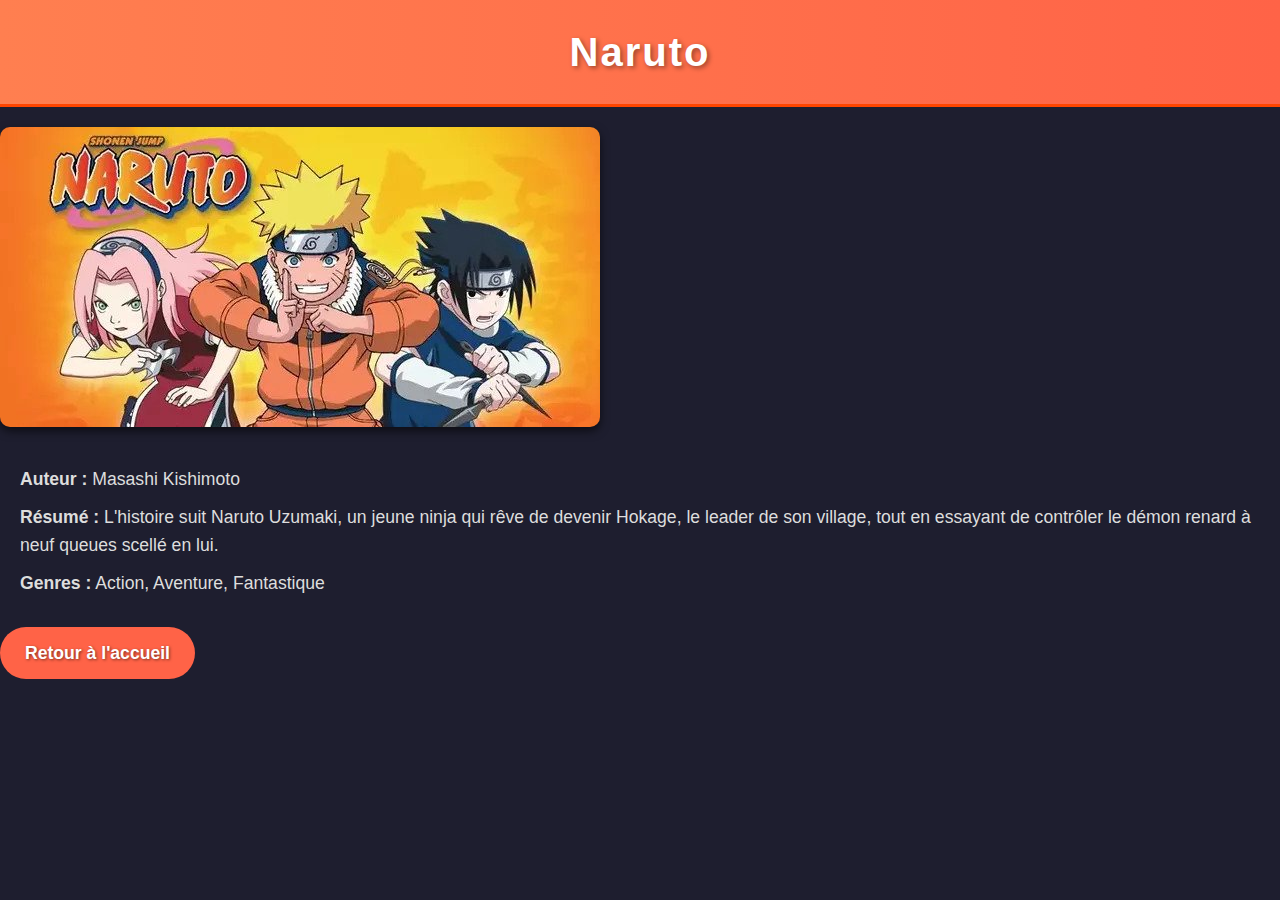
==== pages/naruto.html @ 1df74e4f "Amélioration du CSS et finalisation du site" ====
<!DOCTYPE html>
<html lang="fr">
<head>
    <meta charset="UTF-8">
    <meta name="viewport" content="width=device-width, initial-scale=1.0">
    <title>Naruto</title>
    <link rel="stylesheet" href="../css/styles.css">
</head>
<body>
    <h1>Naruto</h1>
    <img src="../images/naruto.jpg" alt="Couverture de Naruto">
    <p><strong>Auteur :</strong> Masashi Kishimoto</p>
    <p><strong>Résumé :</strong> L'histoire suit Naruto Uzumaki, un jeune ninja qui rêve de devenir Hokage, le leader de son village, tout en essayant de contrôler le démon renard à neuf queues scellé en lui.</p>
    <p><strong>Genres :</strong> Action, Aventure, Fantastique</p>
    <a href="../site.html">Retour à l'accueil</a>
</body>
</html>
---- css/styles.css ----
/* Global settings */
body {
    font-family: 'Arial', sans-serif;
    line-height: 1.6;
    margin: 0;
    padding: 0;
    background-color: #1e1e2f;
    color: #f4f4f9;
}

/* Header */
h1 {
    background: linear-gradient(90deg, #ff7f50, #ff6347);
    color: white;
    padding: 20px;
    margin: 0;
    text-align: center;
    font-size: 2.5rem;
    text-shadow: 2px 2px 5px rgba(0, 0, 0, 0.4);
    letter-spacing: 2px;
    border-bottom: 3px solid #ff4500;
}

/* Manga List */
.manga-list {
    display: grid;
    grid-template-columns: repeat(auto-fit, minmax(200px, 1fr));
    gap: 30px;
    padding: 40px;
    max-width: 1200px;
    margin: 0 auto;
}

.manga-item {
    background: #252539;
    border-radius: 15px;
    box-shadow: 0 4px 10px rgba(0, 0, 0, 0.5);
    overflow: hidden;
    text-align: center;
    transition: transform 0.3s, box-shadow 0.3s;
}

.manga-item:hover {
    transform: scale(1.05);
    box-shadow: 0 8px 15px rgba(0, 0, 0, 0.7);
}

.manga-item img {
    width: 100%;
    height: 250px;
    object-fit: cover;
    border-bottom: 2px solid #ff6347;
}

.manga-item h2 {
    margin: 15px 0;
    font-size: 1.5rem;
    color: #ff7f50;
    text-transform: uppercase;
}

/* Links */
a {
    text-decoration: none;
    color: #ff7f50;
}

a:hover {
    color: #ff4500;
}

/* Individual Page */
img {
    max-width: 80%;
    height: auto;
    border-radius: 10px;
    margin: 20px 0;
    box-shadow: 0 4px 10px rgba(0, 0, 0, 0.6);
}

p {
    font-size: 1.1rem;
    margin: 10px 20px;
    color: #ddd;
}

a[href="../site.html"] {
    display: inline-block;
    margin-top: 20px;
    padding: 12px 25px;
    background: #ff6347;
    color: white;
    border-radius: 30px;
    text-shadow: 1px 1px 3px rgba(0, 0, 0, 0.5);
    font-size: 1.1rem;
    font-weight: bold;
    transition: background 0.3s, transform 0.3s;
}

a[href="../site.html"]:hover {
    background: #ff4500;
    transform: scale(1.1);
}

/* Footer (optional) */
footer {
    text-align: center;
    padding: 20px;
    background: #252539;
    color: #aaa;
    margin-top: 20px;
    font-size: 0.9rem;
    border-top: 2px solid #ff6347;
}
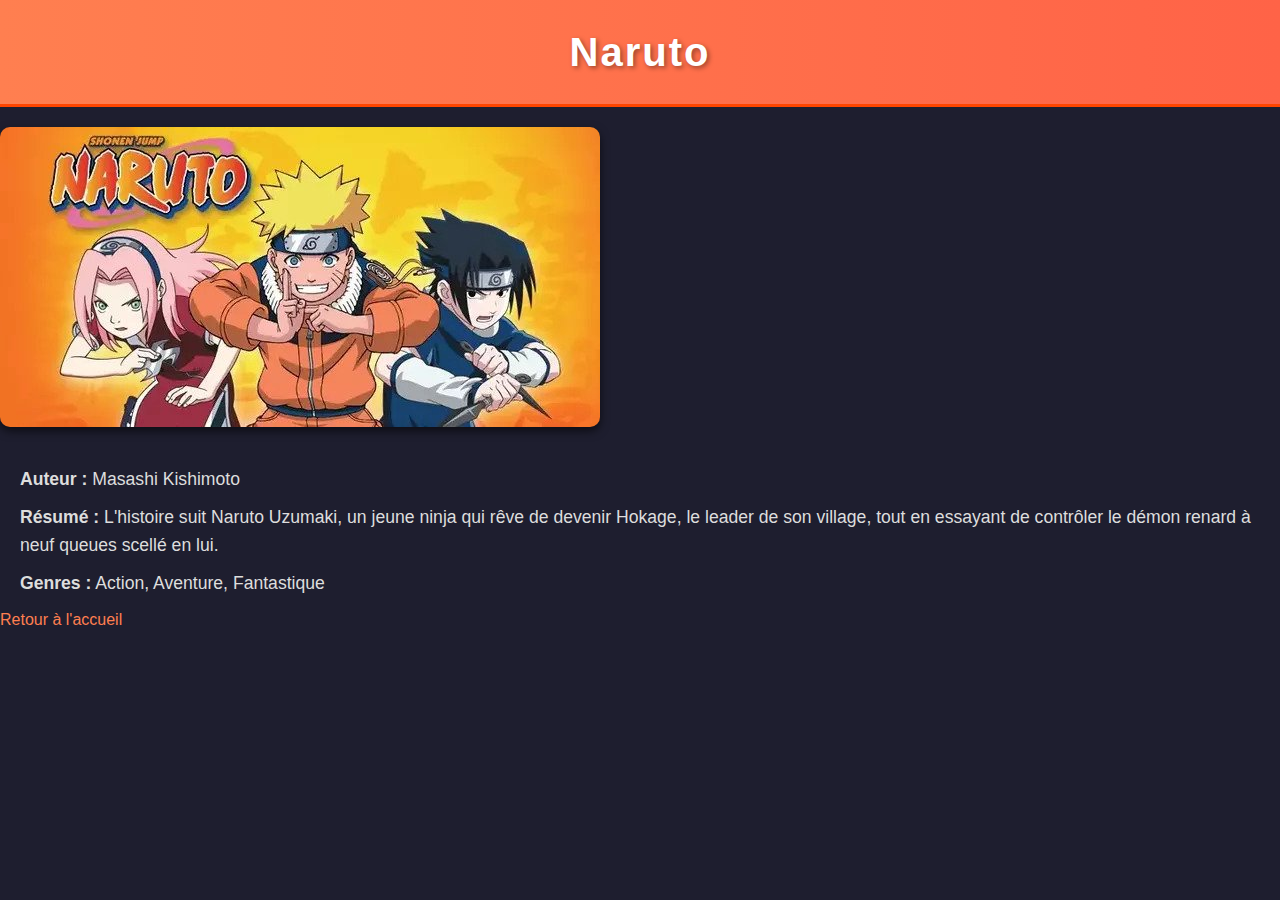
==== commit 92ee4e57: "Correction des liens vers index.html" ====
--- a/pages/naruto.html
+++ b/pages/naruto.html
@@ -12,6 +12,6 @@
     <p><strong>Auteur :</strong> Masashi Kishimoto</p>
     <p><strong>Résumé :</strong> L'histoire suit Naruto Uzumaki, un jeune ninja qui rêve de devenir Hokage, le leader de son village, tout en essayant de contrôler le démon renard à neuf queues scellé en lui.</p>
     <p><strong>Genres :</strong> Action, Aventure, Fantastique</p>
-    <a href="../site.html">Retour à l'accueil</a>
+    <a href="../index.html">Retour à l'accueil</a>
 </body>
 </html>
